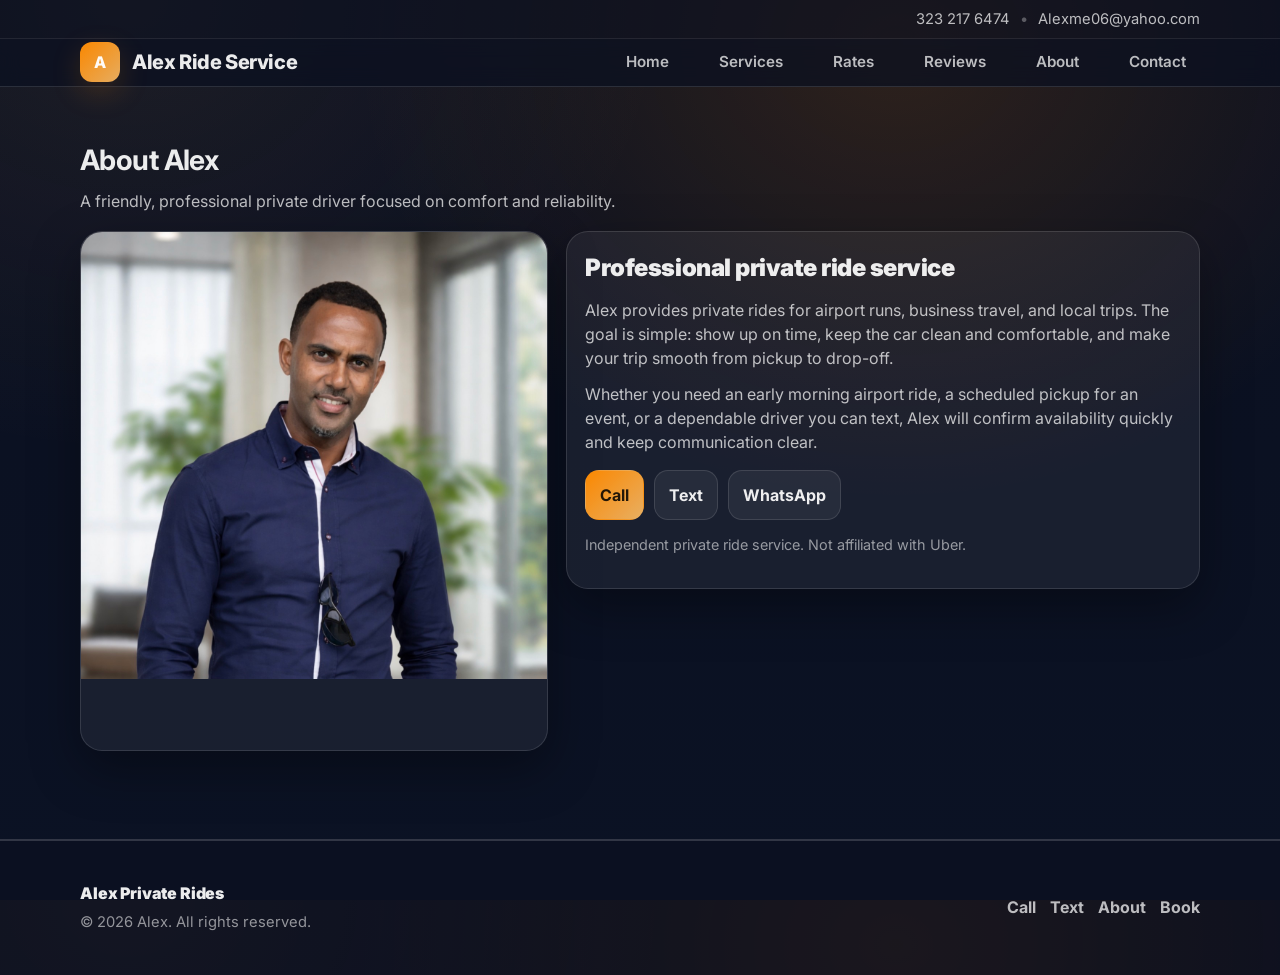
==== about.html @ 7d4d0284 "Add files via upload" ====
<!doctype html>
<html lang="en">
  <head>
    <meta charset="UTF-8" />
    <meta name="viewport" content="width=device-width, initial-scale=1.0" />
    <meta name="description" content="About Alex — private ride service." />
    <title>About Alex — Private Rides</title>
    <link rel="preconnect" href="https://fonts.googleapis.com" />
    <link rel="preconnect" href="https://fonts.gstatic.com" crossorigin />
    <link href="https://fonts.googleapis.com/css2?family=Inter:wght@400;500;600;700&display=swap" rel="stylesheet" />
    <link rel="stylesheet" href="styles.css?v=2" />
  </head>

  <body>
    <a class="skip-link" href="#main">Skip to content</a>

    <div class="topbar" aria-label="Top contact bar">
      <div class="container topbar__inner">
        <div class="topbar__left">
          <a href="tel:+13232176474">323 217 6474</a>
          <span class="topbar__dot" aria-hidden="true">•</span>
          <a href="mailto:Alexme06@yahoo.com">Alexme06@yahoo.com</a>
        </div>
      </div>
    </div>

    <header class="header">
      <div class="container header__inner">
        <a class="brand" href="index.html" aria-label="Alex Private Rides home">
          <span class="brand__mark" aria-hidden="true">A</span>
          <span class="brand__text">
            <span class="brand__name">Alex Ride Service</span>
          </span>
        </a>

        <nav class="nav" aria-label="Primary">
          <a href="index.html">Home</a>
          <a href="services.html">Services</a>
          <a href="rates.html">Rates</a>
          <a href="reviews.html">Reviews</a>
          <a href="about.html">About</a>
          <a href="contact.html">Contact</a>
        </nav>
      </div>
    </header>

    <main id="main">
      <section class="section">
        <div class="container">
          <div class="section__head">
            <h1 class="section__title">About Alex</h1>
            <p class="section__sub">A friendly, professional private driver focused on comfort and reliability.</p>
          </div>

          <div class="about">
            <div class="about__photo" aria-label="Photo of Alex">
              <img src="AlexPic1.jpg" alt="Alex" loading="eager" />
            </div>

            <div class="about__card">
              <h2 class="about__title">Professional private ride service</h2>
              <p class="about__text">
                Alex provides private rides for airport runs, business travel, and local trips. The goal is simple: show up
                on time, keep the car clean and comfortable, and make your trip smooth from pickup to drop-off.
              </p>
              <p class="about__text">
                Whether you need an early morning airport ride, a scheduled pickup for an event, or a dependable driver
                you can text, Alex will confirm availability quickly and keep communication clear.
              </p>

              <div class="about__actions">
                <a class="btn btn--primary" href="tel:+13232176474">Call</a>
                <a class="btn btn--ghost" href="sms:+13232176474">Text</a>
                <a class="btn btn--ghost" href="https://wa.me/13232176474" target="_blank" rel="noreferrer">WhatsApp</a>
              </div>

              <p class="fineprint">Independent private ride service. Not affiliated with Uber.</p>
            </div>
          </div>
        </div>
      </section>

      <footer class="footer">
        <div class="container footer__inner">
          <div class="footer__left">
            <div class="footer__brand">Alex Private Rides</div>
            <div class="footer__small">© <span id="year"></span> Alex. All rights reserved.</div>
          </div>
          <div class="footer__right">
            <a href="tel:+13232176474">Call</a>
            <a href="sms:+13232176474">Text</a>
            <a href="about.html">About</a>
            <a href="contact.html">Book</a>
          </div>
        </div>
      </footer>
    </main>

    <script>
      const yearEl = document.getElementById('year');
      if (yearEl) yearEl.textContent = String(new Date().getFullYear());
    </script>
  </body>
</html>
---- styles.css ----
:root {
  --bg: #0b1020;
  --bg2: #0b1224;
  --card: rgba(255, 255, 255, 0.06);
  --card2: rgba(255, 255, 255, 0.08);
  --text: rgba(255, 255, 255, 0.92);
  --muted: rgba(255, 255, 255, 0.72);
  --faint: rgba(255, 255, 255, 0.55);
  --line: rgba(255, 255, 255, 0.12);
  --shadow: 0 18px 60px rgba(0, 0, 0, 0.5);
  --brand: #ff8a00;
  --brand2: #ffbe67;
  --ok: #16a34a;
  --radius: 18px;
  --car-x: 70%;
  --car-y: 55%;
  --car-zoom: 1.18;
  --max: 1120px;
}

* {
  box-sizing: border-box;
}

html,
body {
  height: 100%;
}

body {
  margin: 0;
  font-family: Inter, system-ui, -apple-system, Segoe UI, Roboto, Arial, sans-serif;
  color: var(--text);
  background: radial-gradient(900px 760px at 70% 5%, rgba(255, 138, 0, 0.14), transparent 60%),
    radial-gradient(900px 760px at 10% 0%, rgba(255, 190, 103, 0.08), transparent 60%),
    linear-gradient(180deg, var(--bg), var(--bg2));
  line-height: 1.5;
}

a {
  color: inherit;
  text-decoration: none;
}

a:hover {
  text-decoration: underline;
}

.container {
  width: min(var(--max), calc(100% - 40px));
  margin: 0 auto;
}

.skip-link {
  position: absolute;
  left: -9999px;
  top: 8px;
  background: #fff;
  color: #000;
  padding: 10px 12px;
  border-radius: 10px;
  z-index: 999;
}

.skip-link:focus {
  left: 12px;
}

.header {
  position: sticky;
  top: 0;
  z-index: 50;
  background: rgba(11, 16, 32, 0.72);
  backdrop-filter: blur(10px);
  border-bottom: 1px solid var(--line);
}

.topbar {
  background: rgba(11, 16, 32, 0.6);
  border-bottom: 1px solid rgba(255, 255, 255, 0.08);
}

.topbar__inner {
  display: flex;
  align-items: center;
  justify-content: flex-end;
  padding: 8px 0;
  gap: 12px;
  font-size: 0.92rem;
  color: var(--muted);
}

.topbar__left {
  display: flex;
  align-items: center;
  gap: 10px;
}

.topbar__dot {
  color: rgba(255, 255, 255, 0.3);
}

.topbar__icon {
  width: 18px;
  height: 18px;
  vertical-align: -3px;
  margin-right: 8px;
}

.topbar--home .topbar__left {
  font-size: 1.05rem;
  font-weight: 800;
  letter-spacing: -0.01em;
}

.topbar__right {
  font-weight: 700;
}

.brand {
  display: inline-flex;
  align-items: center;
  gap: 12px;
}

.brand__mark {
  width: 40px;
  height: 40px;
  border-radius: 12px;
  display: grid;
  place-items: center;
  font-weight: 800;
  letter-spacing: 0.5px;
  color: rgba(255, 255, 255, 0.96);
  background: linear-gradient(135deg, rgba(255, 138, 0, 0.98), rgba(255, 190, 103, 0.9));
  box-shadow: 0 10px 30px rgba(255, 138, 0, 0.18);
}

.brand__text {
  display: block;
  line-height: 1.1;
}

.brand__name {
  font-weight: 800;
  font-size: 1.25rem;
  letter-spacing: -0.02em;
  white-space: nowrap;
}

.brand__sub {
  font-weight: 600;
  color: var(--muted);
  font-size: 0.92rem;
}

.nav {
  display: flex;
  align-items: center;
  gap: 22px;
  margin-left: auto;
  justify-content: flex-end;
  color: var(--muted);
  font-weight: 600;
  font-size: 0.95rem;
}

.header__inner {
  display: flex;
  align-items: center;
  justify-content: flex-start;
  gap: 18px;
}

.header__actions {
  display: flex;
  align-items: center;
  justify-content: flex-end;
  gap: 14px;
}

.link {
  color: var(--muted);
  font-weight: 700;
}

.nav a {
  padding: 12px 14px;
  border-radius: 12px;
}

.nav a:hover {
  text-decoration: none;
  background: rgba(255, 255, 255, 0.06);
  color: var(--text);
}

.nav__cta {
  background: linear-gradient(135deg, rgba(255, 138, 0, 0.98), rgba(255, 190, 103, 0.9));
  color: rgba(0, 0, 0, 0.86) !important;
}

.nav__cta:hover {
  background: linear-gradient(135deg, rgba(255, 138, 0, 1), rgba(255, 190, 103, 1));
}

.hero {
  padding: 40px 0 28px;
}

.hero + .section {
  padding-top: 44px;
  border-top: 2px solid rgba(255, 255, 255, 0.22);
  box-shadow: 0 -14px 24px rgba(255, 138, 0, 0.08);
}

.hero__grid {
  display: grid;
  grid-template-columns: 1.25fr 0.85fr;
  gap: 28px;
  align-items: start;
}

.car-blob {
  position: relative;
  border-radius: 20px;
  height: 340px;
  width: min(520px, 100%);
  margin-left: auto;
  background: transparent;
  display: grid;
  place-items: center;
}

.car-blob__img {
  width: 100%;
  height: 100%;
  display: block;
  object-fit: contain;
  object-position: 50% 55%;
  filter: drop-shadow(0 18px 28px rgba(0, 0, 0, 0.22));
}

.hero__search {
  padding-top: 14px;
  padding-bottom: 10px;
}

.search {
  display: grid;
  grid-template-columns: repeat(4, 1fr) auto;
  gap: 10px;
  align-items: center;
  padding: 14px;
  border-radius: 999px;
  background: rgba(255, 255, 255, 0.06);
  border: 1px solid rgba(255, 255, 255, 0.12);
  box-shadow: 0 18px 50px rgba(0, 0, 0, 0.35);
}

.search__field {
  padding: 10px 12px;
  border-right: 1px solid rgba(255, 255, 255, 0.12);
}

.search__field:last-of-type {
  border-right: none;
}

.search__label {
  font-size: 0.78rem;
  color: rgba(255, 255, 255, 0.6);
  font-weight: 800;
}

.search__value {
  margin-top: 6px;
  color: rgba(255, 255, 255, 0.9);
  font-weight: 700;
}

.qr {
  display: grid;
  grid-template-columns: auto 1fr;
  gap: 18px;
  align-items: center;
  padding: 18px;
  border-radius: 22px;
  border: 1px solid rgba(255, 255, 255, 0.12);
  background: rgba(255, 255, 255, 0.06);
  box-shadow: 0 18px 50px rgba(0, 0, 0, 0.35);
}

.qr__code {
  width: 240px;
  height: 240px;
  display: grid;
  place-items: center;
  border-radius: 18px;
  border: 1px solid rgba(255, 255, 255, 0.12);
  background: rgba(0, 0, 0, 0.18);
}

.qr__title {
  font-weight: 900;
  letter-spacing: -0.01em;
  font-size: 1.1rem;
}

.qr__text {
  margin-top: 6px;
  color: var(--muted);
}

.qr__actions {
  display: flex;
  gap: 10px;
  flex-wrap: wrap;
  margin-top: 14px;
}

.about {
  display: grid;
  grid-template-columns: 0.85fr 1.15fr;
  gap: 18px;
  align-items: start;
}

.about__photo {
  border-radius: 22px;
  overflow: hidden;
  border: 1px solid rgba(255, 255, 255, 0.12);
  background: rgba(255, 255, 255, 0.06);
  box-shadow: 0 18px 50px rgba(0, 0, 0, 0.35);
  min-height: 520px;
}

.about__photo img {
  width: 100%;
  height: 100%;
  display: block;
  object-fit: cover;
  object-position: 50% 18%;
}

.about__card {
  border-radius: 22px;
  border: 1px solid rgba(255, 255, 255, 0.12);
  background: rgba(255, 255, 255, 0.06);
  box-shadow: 0 18px 50px rgba(0, 0, 0, 0.35);
  padding: 18px;
}

.about__title {
  margin: 0;
  font-weight: 900;
  letter-spacing: -0.02em;
}

.about__text {
  margin: 12px 0 0;
  color: var(--muted);
}

.about__actions {
  display: flex;
  gap: 10px;
  flex-wrap: wrap;
  margin-top: 16px;
}

.pill {
  display: inline-flex;
  align-items: center;
  gap: 8px;
  padding: 8px 12px;
  border-radius: 999px;
  background: rgba(255, 255, 255, 0.06);
  border: 1px solid var(--line);
  color: var(--muted);
  font-weight: 600;
  font-size: 0.92rem;
}

.kicker {
  margin: 0;
  font-weight: 800;
  color: var(--muted);
  letter-spacing: 0.08em;
  font-size: 0.82rem;
}

.hero__title {
  margin: 14px 0 10px;
  font-size: clamp(2rem, 3.2vw, 3.15rem);
  line-height: 1.05;
  letter-spacing: -0.02em;
}

.hero__lead {
  margin: 0;
  color: var(--muted);
  font-size: 1.06rem;
  max-width: 56ch;
}

.hero__actions {
  display: flex;
  gap: 12px;
  margin-top: 18px;
  flex-wrap: wrap;
}

.btn {
  display: inline-flex;
  align-items: center;
  justify-content: center;
  padding: 12px 14px;
  border-radius: 14px;
  font-weight: 700;
  border: 1px solid transparent;
  transition: transform 140ms ease, background 140ms ease, border-color 140ms ease;
  user-select: none;
}

.btn:hover {
  text-decoration: none;
  transform: translateY(-1px);
}

.btn--primary {
  background: linear-gradient(135deg, rgba(255, 138, 0, 0.98), rgba(255, 190, 103, 0.9));
  color: rgba(0, 0, 0, 0.86);
}

.btn--sm {
  padding: 10px 12px;
  border-radius: 999px;
}

.btn--ghost {
  background: rgba(255, 255, 255, 0.06);
  border-color: var(--line);
  color: var(--text);
}

.btn--ghost:hover {
  background: rgba(255, 255, 255, 0.085);
}

.btn--full {
  width: 100%;
}

.quick {
  margin-top: 18px;
  display: grid;
  grid-template-columns: repeat(3, minmax(0, 1fr));
  gap: 12px;
}

.quick__item {
  border: 1px solid var(--line);
  background: rgba(0, 0, 0, 0.02);
  border-radius: 16px;
  padding: 12px 12px;
}

.quick__label {
  color: var(--faint);
  font-weight: 700;
  font-size: 0.82rem;
}

.quick__value {
  display: inline-block;
  margin-top: 6px;
  font-weight: 800;
  letter-spacing: -0.01em;
}

.fineprint {
  margin-top: 14px;
  color: var(--faint);
  font-size: 0.9rem;
}

.hero .fineprint {
  margin-top: 34px;
  padding-top: 22px;
  padding-bottom: 6px;
  border-top: 1px solid rgba(255, 255, 255, 0.12);
}

.hero__card,
.hero__media {
  position: relative;
}

.hero__media {
  min-height: 420px;
}

.car-shot {
  position: relative;
  border-radius: 20px;
  border: 1px solid rgba(0, 0, 0, 0.08);
  background: rgba(255, 255, 255, 0.12);
  box-shadow: var(--shadow);
  overflow: hidden;
  height: 420px;
  margin-left: 0;
  margin-top: 10px;
}

.car-shot picture {
  display: block;
  width: 100%;
  height: 100%;
}

.car-shot img {
  width: 100%;
  height: 100%;
  display: block;
  object-fit: cover;
  object-position: var(--car-x) var(--car-y);
  transform: scale(var(--car-zoom));
}

.card {
  border-radius: var(--radius);
  background: rgba(255, 255, 255, 0.9);
  border: 1px solid var(--line);
  box-shadow: var(--shadow);
  overflow: hidden;
}

.card__top {
  display: flex;
  align-items: center;
  justify-content: space-between;
  padding: 16px 16px 12px;
}

.card__title {
  font-weight: 800;
  letter-spacing: -0.01em;
}

.card__badge {
  font-weight: 800;
  font-size: 0.82rem;
  padding: 6px 10px;
  border-radius: 999px;
  color: rgba(0, 0, 0, 0.86);
  background: rgba(52, 211, 153, 0.9);
}

.quote {
  padding: 0 16px 16px;
  display: grid;
  gap: 12px;
}

.field {
  display: grid;
  gap: 7px;
}

.field__label {
  color: var(--faint);
  font-weight: 700;
  font-size: 0.85rem;
}

.field__input {
  width: 100%;
  padding: 12px 12px;
  border-radius: 14px;
  background: rgba(255, 255, 255, 0.9);
  border: 1px solid rgba(0, 0, 0, 0.14);
  color: var(--text);
  outline: none;
}

.field__input::placeholder {
  color: rgba(15, 18, 28, 0.45);
}

.field__input:focus {
  border-color: rgba(255, 122, 0, 0.65);
  box-shadow: 0 0 0 4px rgba(255, 122, 0, 0.14);
}

.field__input--area {
  resize: vertical;
}

.grid-2 {
  display: grid;
  grid-template-columns: 1fr 1fr;
  gap: 12px;
}

.mini {
  border-top: 1px solid var(--line);
  padding-top: 12px;
  margin-top: 4px;
  display: grid;
  gap: 8px;
}

.mini__row {
  display: flex;
  align-items: center;
  justify-content: space-between;
  color: var(--muted);
  font-weight: 600;
  font-size: 0.92rem;
}

.section {
  padding: 52px 0;
}

.section--alt {
  background: rgba(0, 0, 0, 0.02);
  border-top: 1px solid rgba(0, 0, 0, 0.06);
  border-bottom: 1px solid rgba(0, 0, 0, 0.06);
}

.section--home-qr {
  padding-top: 68px;
}

.section__head {
  display: grid;
  gap: 8px;
  margin-bottom: 18px;
}

.section__title {
  margin: 0;
  letter-spacing: -0.02em;
  font-size: clamp(1.5rem, 2.2vw, 2rem);
}

.section__sub {
  margin: 0;
  color: var(--muted);
  max-width: 60ch;
}

.cards {
  display: grid;
  grid-template-columns: repeat(3, minmax(0, 1fr));
  gap: 14px;
}

.service {
  padding: 18px;
  border-radius: var(--radius);
  border: 1px solid rgba(0, 0, 0, 0.08);
  background: #ffffff;
  color: #0f121c;
}

#services .service {
  background: #ffffff !important;
  color: #0f121c !important;
}

.service__title {
  margin: 0;
  font-size: 1.05rem;
  letter-spacing: -0.01em;
  color: #0f121c;
}

.service__text {
  margin: 10px 0 0;
  color: rgba(15, 18, 28, 0.78);
}

#services .service__text,
#services .service__list {
  color: rgba(15, 18, 28, 0.78) !important;
}

.service__list {
  margin: 12px 0 0;
  padding-left: 18px;
  color: rgba(15, 18, 28, 0.78);
}

.highlights {
  margin-top: 16px;
  display: grid;
  grid-template-columns: repeat(3, minmax(0, 1fr));
  gap: 12px;
}

.highlight {
  border: 1px solid rgba(0, 0, 0, 0.08);
  background: #ffffff;
  color: rgba(15, 18, 28, 0.92);
  border-radius: 16px;
  padding: 14px;
}

#services .highlight {
  background: #ffffff !important;
  color: rgba(15, 18, 28, 0.92) !important;
}

#services .highlight__k {
  color: #0f121c !important;
}

#services .highlight__v {
  color: rgba(15, 18, 28, 0.72) !important;
}

.highlight__k {
  font-weight: 800;
  letter-spacing: -0.01em;
}

.highlight__v {
  color: rgba(15, 18, 28, 0.72);
  margin-top: 6px;
}

.rates {
  display: grid;
  grid-template-columns: repeat(3, minmax(0, 1fr));
  gap: 12px;
}

.rate {
  padding: 18px;
  border-radius: var(--radius);
  border: 1px solid var(--line);
  background: rgba(255, 255, 255, 0.8);
}

#rates .rate {
  border: 1px solid rgba(0, 0, 0, 0.08) !important;
  background: #ffffff !important;
  color: #0f121c !important;
}

#rates .rate__note {
  color: rgba(15, 18, 28, 0.72) !important;
}

.rate__name {
  font-weight: 800;
}

.rate__price {
  margin-top: 10px;
  font-weight: 900;
  font-size: 1.4rem;
  letter-spacing: -0.02em;
}

.rate__note {
  margin-top: 6px;
  color: var(--muted);
}

.note {
  margin-top: 14px;
  padding: 16px;
  border-radius: var(--radius);
  background: rgba(255, 255, 255, 0.8);
  border: 1px solid rgba(0, 0, 0, 0.08);
}

#rates .note {
  background: #ffffff !important;
  border: 1px solid rgba(0, 0, 0, 0.08) !important;
  color: #0f121c !important;
}

#rates .note__body {
  color: rgba(15, 18, 28, 0.72) !important;
}

.note__title {
  font-weight: 900;
  letter-spacing: -0.01em;
}

.note__body {
  margin-top: 8px;
  color: var(--muted);
}

.reviews {
  display: grid;
  grid-template-columns: repeat(3, minmax(0, 1fr));
  gap: 12px;
}

.review {
  margin: 0;
  padding: 18px;
  border-radius: var(--radius);
  border: 1px solid var(--line);
  background: rgba(255, 255, 255, 0.8);
}

#reviews .review {
  border: 1px solid rgba(0, 0, 0, 0.08) !important;
  background: #ffffff !important;
  color: #0f121c !important;
}

#reviews .review__by {
  color: rgba(15, 18, 28, 0.55) !important;
}

.review__quote {
  margin: 0;
  color: rgba(15, 18, 28, 0.84);
}

.review__by {
  margin-top: 12px;
  color: var(--faint);
  font-weight: 700;
}

.book {
  display: grid;
  grid-template-columns: 1fr 1fr;
  gap: 18px;
  align-items: start;
}

.contact {
  display: flex;
  gap: 12px;
  flex-wrap: wrap;
  margin-top: 14px;
}

.tiny {
  margin-top: 14px;
  color: var(--faint);
  font-size: 0.92rem;
}

.form {
  padding: 18px;
  border-radius: var(--radius);
  border: 1px solid var(--line);
  background: rgba(255, 255, 255, 0.9);
}

#book .form {
  border: 1px solid rgba(0, 0, 0, 0.08) !important;
  background: #ffffff !important;
  color: #0f121c !important;
}

#book .tiny {
  color: rgba(15, 18, 28, 0.72) !important;
}

.footer {
  margin-top: 36px;
  padding: 34px 0 42px;
  border-top: 2px solid rgba(255, 255, 255, 0.16);
  background: rgba(11, 16, 32, 0.55);
}

.footer__inner {
  display: flex;
  align-items: center;
  justify-content: space-between;
  gap: 16px;
  padding-top: 6px;
}

.footer__brand {
  font-weight: 900;
  letter-spacing: -0.01em;
}

.footer__small {
  color: var(--faint);
  margin-top: 6px;
  font-size: 0.92rem;
}

.footer__right {
  display: flex;
  gap: 14px;
  color: var(--muted);
  font-weight: 700;
}

@media (max-width: 920px) {
  .header__inner {
    flex-wrap: wrap;
    gap: 10px;
  }

  .hero__grid {
    grid-template-columns: 1fr;
  }

  .car-blob {
    height: 300px;
    width: 100%;
    margin-left: 0;
  }

  .search {
    grid-template-columns: 1fr;
    border-radius: 20px;
  }

  .search__field {
    border-right: none;
    border-bottom: 1px solid rgba(255, 255, 255, 0.12);
  }

  .search__field:last-of-type {
    border-bottom: none;
  }

  .qr {
    grid-template-columns: 1fr;
  }

  .qr__code {
    width: 100%;
    height: 240px;
  }

  .about {
    grid-template-columns: 1fr;
  }

  .about__photo {
    min-height: 360px;
  }

  .car-shot {
    height: 340px;
    margin-left: 0;
  }

  .cards,
  .rates,
  .reviews,
  .highlights,
  .book {
    grid-template-columns: 1fr;
  }

  .nav {
    gap: 10px;
  }

  .quick {
    grid-template-columns: 1fr;
  }

  .grid-2 {
    grid-template-columns: 1fr;
  }
}

@media (max-width: 520px) {
  .nav a {
    padding: 10px 8px;
  }

  .header__inner {
    flex-wrap: wrap;
  }
}
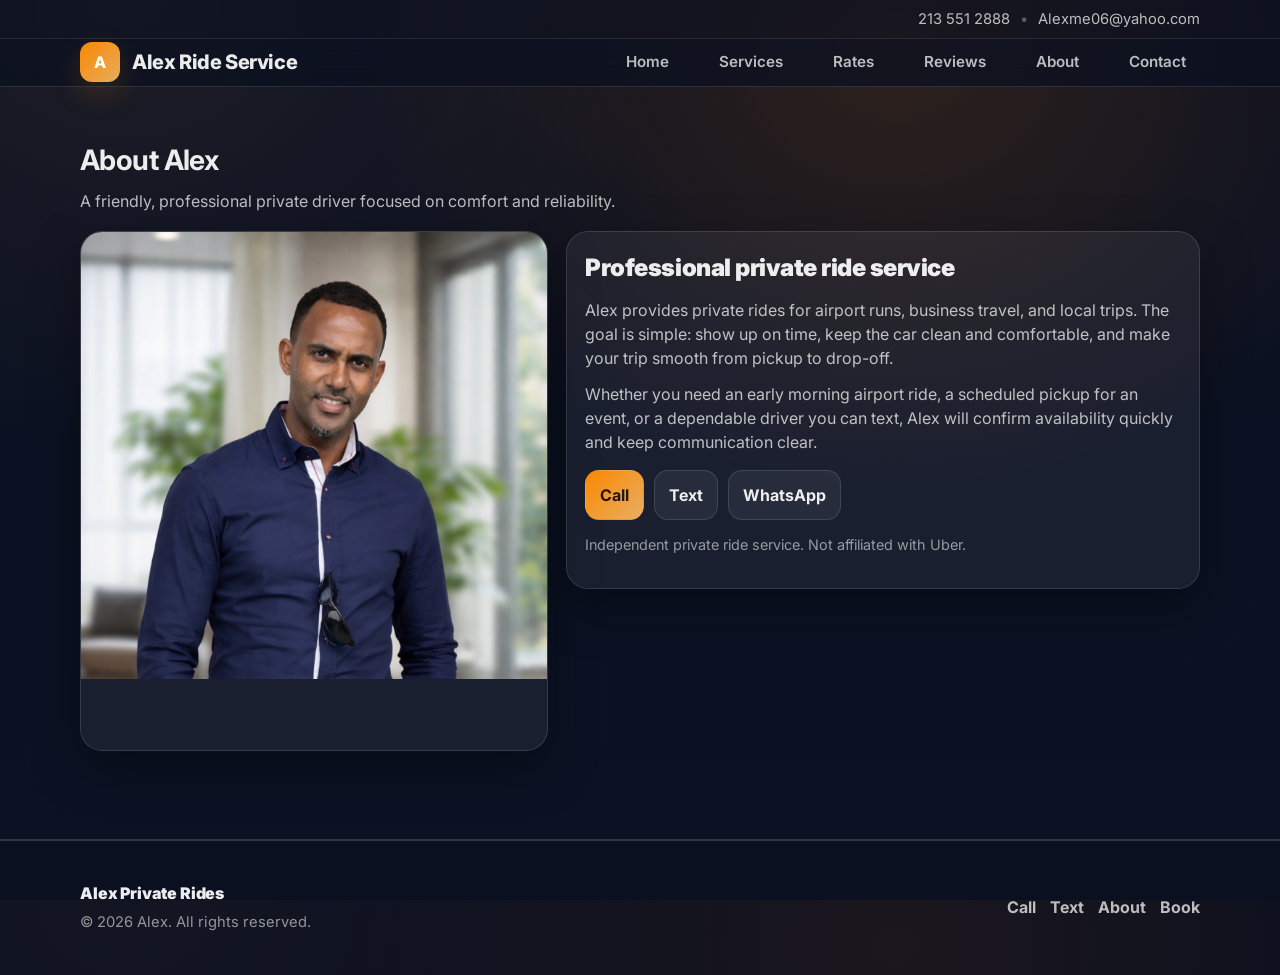
==== commit 4d347d9f: "Update about.html" ====
--- a/about.html
+++ b/about.html
@@ -17,7 +17,7 @@
     <div class="topbar" aria-label="Top contact bar">
       <div class="container topbar__inner">
         <div class="topbar__left">
-          <a href="tel:+13232176474">323 217 6474</a>
+          <a href="tel:+12135512888">213 551 2888</a>
           <span class="topbar__dot" aria-hidden="true">•</span>
           <a href="mailto:Alexme06@yahoo.com">Alexme06@yahoo.com</a>
         </div>
@@ -69,9 +69,9 @@
               </p>
 
               <div class="about__actions">
-                <a class="btn btn--primary" href="tel:+13232176474">Call</a>
-                <a class="btn btn--ghost" href="sms:+13232176474">Text</a>
-                <a class="btn btn--ghost" href="https://wa.me/13232176474" target="_blank" rel="noreferrer">WhatsApp</a>
+                <a class="btn btn--primary" href="tel:+12135512888">Call</a>
+                <a class="btn btn--ghost" href="sms:+12135512888">Text</a>
+                <a class="btn btn--ghost" href="https://wa.me/12135512888" target="_blank" rel="noreferrer">WhatsApp</a>
               </div>
 
               <p class="fineprint">Independent private ride service. Not affiliated with Uber.</p>
@@ -87,8 +87,8 @@
             <div class="footer__small">© <span id="year"></span> Alex. All rights reserved.</div>
           </div>
           <div class="footer__right">
-            <a href="tel:+13232176474">Call</a>
-            <a href="sms:+13232176474">Text</a>
+            <a href="tel:+12135512888">Call</a>
+            <a href="sms:+12135512888">Text</a>
             <a href="about.html">About</a>
             <a href="contact.html">Book</a>
           </div>
